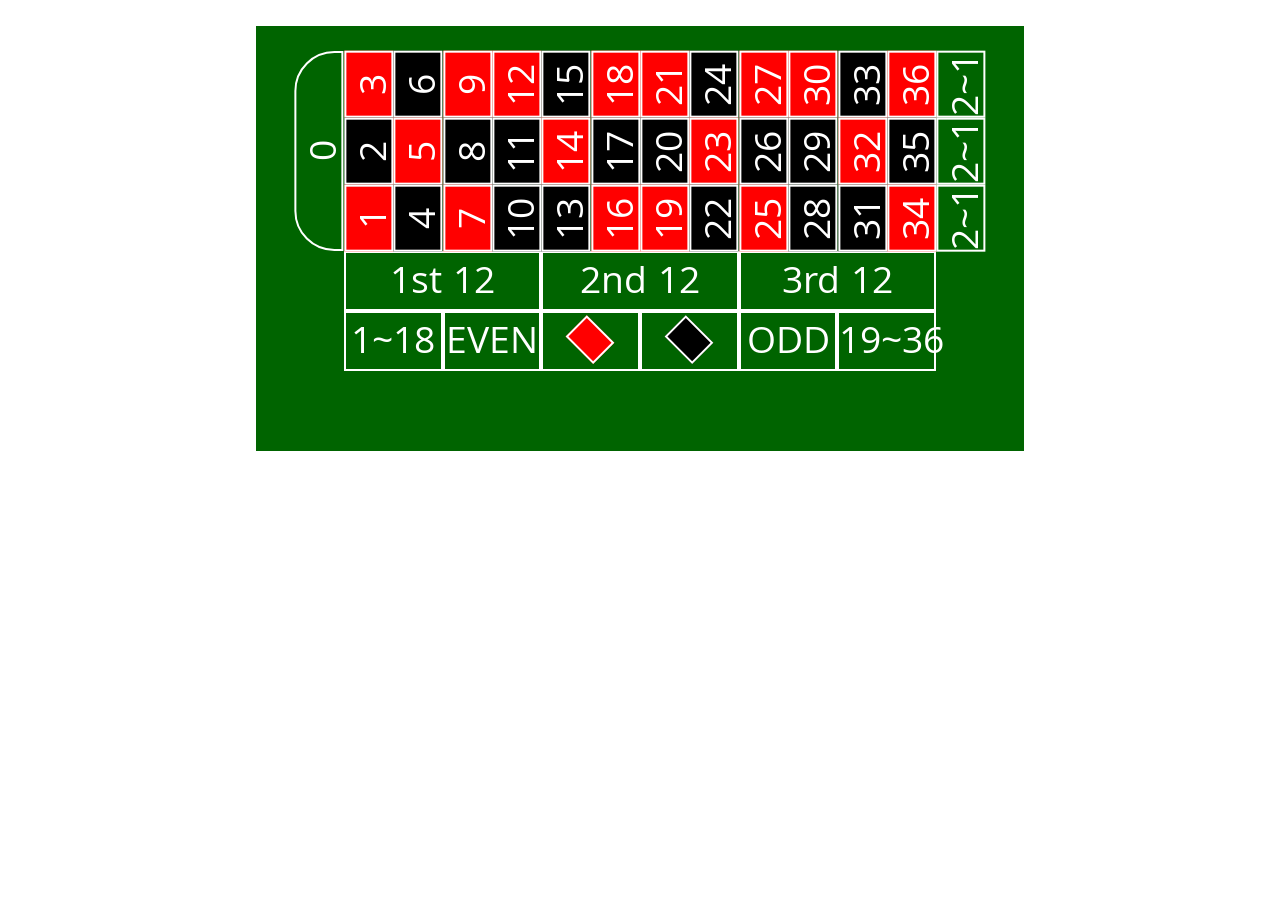
==== roulette.html @ 8b28914e "Верстка" ====
<!DOCTYPE html>
<html lang="ru">
  <head>
	  <meta charset="utf-8" />
     <link type="text/css" rel="stylesheet" href="style.css" />
     <link href="https://fonts.googleapis.com/css?family=Khula:400,600,700,800" rel="stylesheet">
   </head>
    <body>
      <section id="roulette">
        <div id="zero">
          <span>0</span>
        </div>
        <div class="red_num">
          <span>3</span>
        </div>
        <div class="black_num">
          <span>6</span>
        </div>
        <div class="red_num">
          <span>9</span>
        </div>
        <div class="red_num">
          <span>12</span>
        </div>
        <div class="black_num">
          <span>15</span>
        </div>
        <div class="red_num">
          <span>18</span>
        </div>
        <div class="red_num">
          <span>21</span>
        </div>
        <div class="black_num">
          <span>24</span>
        </div>
        <div class="red_num">
          <span>27</span>
        </div>
        <div class="red_num">
          <span>30</span>
        </div>
        <div class="black_num">
          <span>33</span>
        </div>
        <div class="red_num">
          <span>36</span>
        </div>
        <div class="two_to_one">
          <span>2~1</span>
        </div>
        <div class="black_num">
          <span>2</span>
        </div>
        <div class="red_num">
          <span>5</span>
        </div>
          <div class="black_num">
        <span>8</span>
        </div>
        <div class="black_num">
          <span>11</span>
        </div>
        <div class="red_num">
          <span>14</span>
        </div>
        <div class="black_num">
          <span>17</span>
        </div>
        <div class="black_num">
          <span>20</span>
        </div>
        <div class="red_num">
          <span>23</span>
        </div>
        <div class="black_num">
          <span>26</span>
        </div>
        <div class="black_num">
          <span>29</span>
        </div>
        <div class="red_num">
          <span>32</span>
        </div>
        <div class="black_num">
          <span>35</span>
        </div>
        <div class="two_to_one">
          <span>2~1</span>
        </div>
        <div class="red_num">
          <span>1</span>
        </div>
        <div class="black_num">
          <span>4</span>
        </div>
        <div class="red_num">
          <span>7</span>
        </div>
        <div class="black_num">
          <span>10</span>
        </div>
        <div class="black_num">
          <span>13</span>
        </div>
        <div class="red_num">
           <span>16</span>
        </div>
        <div class="red_num">
           <span>19</span>
        </div>
        <div class="black_num">
           <span>22</span>
        </div>
        <div class="red_num">
           <span>25</span>
        </div>
        <div class="black_num">
          <span>28</span>
        </div>
        <div class="black_num">
          <span>31</span>
        </div>
        <div class="red_num">
          <span>34</span>
        </div>
        <div class="two_to_one">
          <span>2~1</span>
        </div>
        <div class="first_dozen">
             <span>1st 12</span>
        </div>
        <div class="dozen">
             <span>2nd 12</span>
        </div>
        <div class="dozen">
             <span>3rd 12</span>
        </div>
        <div class="bottom_line">
          <div class="one_eighteen">
            <span>1~18</span>
          </div>
            <div class="even">
          <span>EVEN</span>
          </div>
          <div class="red">
            <div class="red_r">
            </div>
          </div>
          <div class="black">
          <div class="black_r">
            </div>
          </div>
          <div class="odd">
            <span>ODD</span>
          </div>
          <div class="nineteen_thirty_six">
            <span>19~36</span>
          </div>
        </div> 
             
        </section>
    </body>
</html>
---- style.css ----
body{
  margin:0 auto;
  padding:0;
  width:100%;
}
@media screen and (min-device-width: 1024px) {
    #roulette {
    height: 400px;
    width: 60%;
    max-width: 1000px;
    margin-top: 2%;
    margin-left: 20%;
    padding-left: 0;
    padding-top: 2%;
    float: left;
    background-color: darkgreen;
    position: relative;
    text-align: center;
    font-family: 'Khula', sans-serif;
    font-size: 250%;
}
}
@media screen and (max-device-width: 1023px) {
    #roulette {
    height: 400px;
    width: 60%;
    max-width: 1000px;
    margin-top: 2%;
    margin-left: 20%;
    padding-right: 2%;
    padding-left: 0;
    padding-top: 2%;
    float: left;
    background-color: darkgreen;
    position: relative;
    text-align: center;
    font-family: 'Khula', sans-serif;
    }
}
#zero {
    padding: 0;
    margin-left:5%;
    height:50%;
    width: 6.43%;
    border: 2px solid white ;
    writing-mode:tb-rl;
    -moz-transform: rotate(180deg);
    -webkit-transform: rotate(180deg);
    -o-transform: rotate(180deg);
    color:white;
    box-sizing: border-box;
    float:left;
    border-bottom-right-radius: 1em;
    border-top-right-radius: 1em;
  }
.red_num {
    height: 16.67%;
    width: 6.43%;
    border: 2px solid white ;
    writing-mode:tb-rl;
    -moz-transform: rotate(180deg);
    -webkit-transform: rotate(180deg);
    -o-transform: rotate(180deg);
    color:white;
    box-sizing: border-box;
    background-color: red;
    float: left;

}
.black_num{
    height: 16.67%;
    width: 6.43%;
    border: 2px solid white ;
    writing-mode:tb-rl;
    -moz-transform: rotate(180deg);
    -webkit-transform: rotate(180deg);
    -o-transform: rotate(180deg);
    color:white;
    box-sizing: border-box;
    background-color: black;
    float: left;
}
.two_to_one {
    height: 16.67%;
    width: 6.43%;
    border: 2px solid white ;
    writing-mode:tb-rl;
    -moz-transform: rotate(180deg);
    -webkit-transform: rotate(180deg);
    -o-transform: rotate(180deg);
    color:white;
    box-sizing: border-box;
    float: left;
}
.dozen {
    width: 25.72%;
    border: 2px solid white ;
    height: 15%;
    color:white;
    box-sizing: border-box;
    float: left;

}
.first_dozen {
    margin-left:11.43%;
    width: 25.72%;
    border: 2px solid white ;
    height: 15%;
    color:white;
    box-sizing: border-box;
    float: left;
}
.bottom_line {
    margin-left:11.43%;
    width: 77.16%;
    height: 15%;
    color:white;
    box-sizing: border-box;
    float: left;
}
.bottom_line .one_eighteen {
    border: 2px solid white;
    width: 16.66%;
    height: 100%;
    float: left;
    box-sizing: border-box;
}
.bottom_line .even {
    border: 2px solid white;
    width: 16.66%;
    height: 100%;
    float: left;
    box-sizing: border-box;
}
.bottom_line .red {
    border: 2px solid white;
    width: 16.66%;
    height: 100%;
    float: left;
    box-sizing: border-box;
}
.bottom_line .red .red_r {
   margin:7% 0 0 34%;
   width: 32%;
   height: 70%;
   box-sizing: border-box;
   border: 2px solid white;
   background-color: red;
   transform: rotate(-45deg);

}
.bottom_line .black {
    border: 2px solid white;
    width: 16.66%;
    height: 100%;
    float: left;
    box-sizing: border-box;
}
.bottom_line .black .black_r{
   margin:7% 0 0 34%;
   width: 32%;
   height: 70%;
   box-sizing: border-box;
   border: 2px solid white;
   background-color: black;
   transform: rotate(-45deg);
}
.bottom_line .odd {
    border: 2px solid white;
    width: 16.66%;
    height: 100%;
    float: left;
    box-sizing: border-box;
}
.bottom_line .nineteen_thirty_six{
    border: 2px solid white;
    width: 16.66%;
    height: 100%;
    float: left;
    box-sizing: border-box;
}
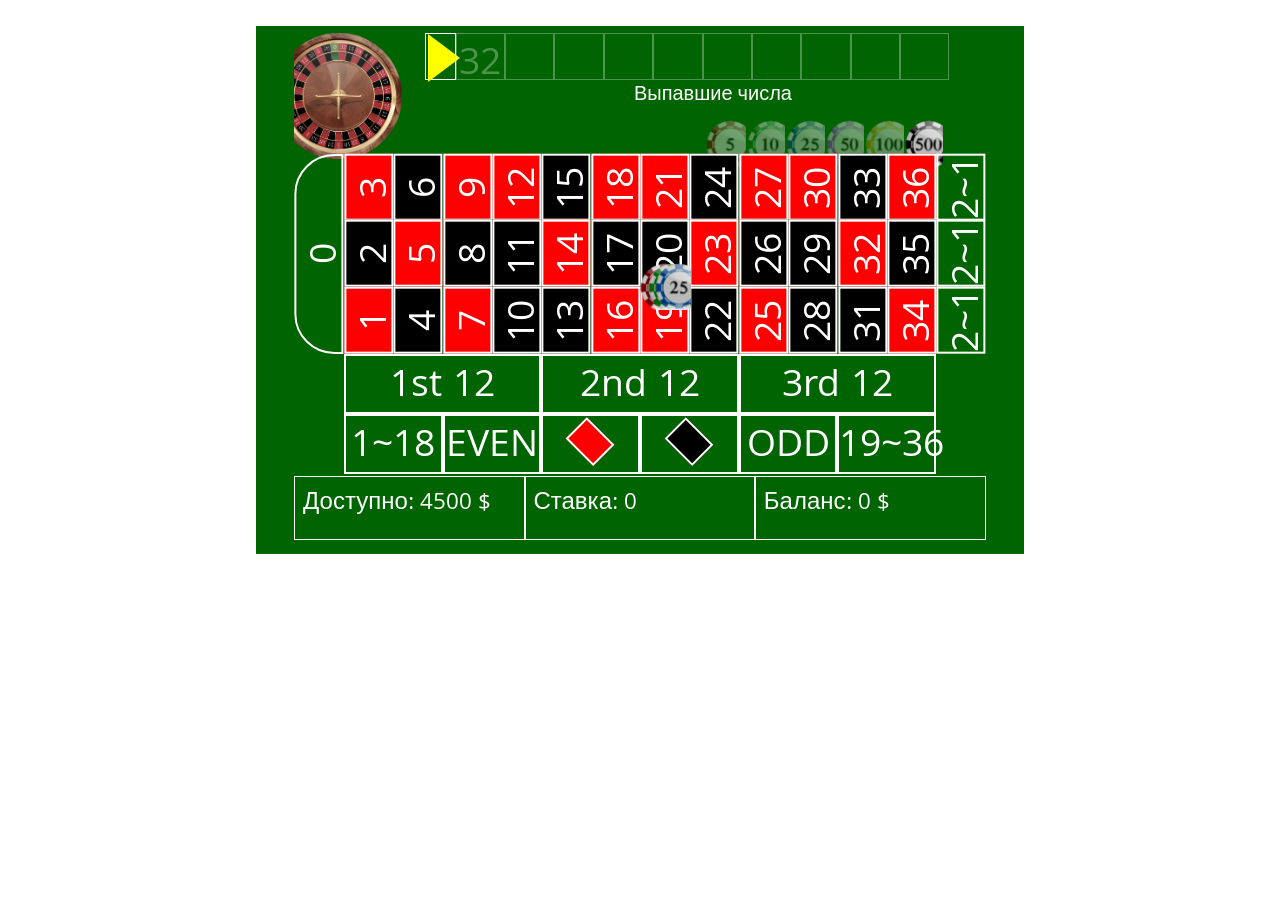
==== commit 054dc579: "Ставочное поле расширено" ====
--- a/roulette.html
+++ b/roulette.html
@@ -2,13 +2,68 @@
 <html lang="ru">
   <head>
 	  <meta charset="utf-8" />
-     <link type="text/css" rel="stylesheet" href="style.css" />
+     <link type="text/css" rel="stylesheet" href="css/style.css" />
      <link href="https://fonts.googleapis.com/css?family=Khula:400,600,700,800" rel="stylesheet">
+     <script type="text/javascript" src="js/ro.js"></script> 
    </head>
     <body>
-      <section id="roulette">
+         <section id="roulette">
+         <div class="chip_put">
+           <div>
+           </div>
+           <div>
+           </div>
+           <div>
+           </div>
+         </div>
+        <div id="top_block">
+          <div class="ropic">
+           </div>
+          <div class="switch">
+            <div class="triangle">
+            </div>
+          </div>
+          <div class="story">
+          32
+          </div>
+          <div class="story">
+          </div>
+          <div class="story">
+          </div>
+          <div class="story">
+          </div>
+          <div class="story">
+          </div>
+          <div class="story">
+          </div>
+          <div class="story">
+          </div>
+          <div class="story">
+          </div>
+          <div class="story">
+          </div>
+          <div class="story">
+          </div>
+          <div class="text">
+            <span>Выпавшие числа</span>
+          </div>
+          <div class="chips">
+            <div>
+            </div>
+            <div>
+            </div>
+             <div>
+            </div>
+             <div>
+            </div>
+             <div>
+            </div>
+             <div>
+            </div>
+          </div>
+          </div>
         <div id="zero">
-          <span>0</span>
+            <span>0</span>
         </div>
         <div class="red_num">
           <span>3</span>
@@ -158,7 +213,17 @@
             <span>19~36</span>
           </div>
         </div> 
-             
+        <div id="bottom_block">
+          <div class="credit">
+           <span>Доступно: <script> document.write (iCredit + ' $') </script> </span>
+          </div>
+          <div class="bet">
+          <span> Ставка: <script> document.write (iBet) </script> </span>
+          </div>
+          <div class="balance">
+          <span>Баланс: <script> document.write (iBalance + ' $') </script></span>
+          </div>
+        </div>    
         </section>
     </body>
 </html>
--- a/css/style.css
+++ b/css/style.css
@@ -0,0 +1,254 @@
+body{
+  margin:0 auto;
+  padding:0;
+  width:100%;
+}
+@media screen and (min-device-width: 1024px) {
+    #roulette {
+    height: 400px;
+    width: 60%;
+    max-width: 1000px;
+    margin-top: 2%;
+    margin-left: 20%;
+    padding-left: 0;
+    padding-top: 10%;
+    float: left;
+    background-color: darkgreen;
+    position: relative;
+    text-align: center;
+    font-family: 'Khula', sans-serif;
+    font-size: 250%;
+    }
+}
+@media screen and (max-device-width: 1023px) {
+    #roulette {
+    height: 300px;
+    width: 60%;
+    max-width: 600px;
+    margin-top: 2%;
+    margin-left: 20%;
+    padding-right: 2%;
+    padding-left: 2%;
+    padding-top: 10%;
+    float: left;
+    background-color: darkgreen;
+    position: relative;
+    text-align: center;
+    font-family: 'Khula', sans-serif;
+    }
+}
+#top_block {
+    top: 0%;
+    bottom: -1%;
+    width: 100%;
+    height: 25%;
+    box-sizing: border-box;
+    float: left;
+    position: absolute;
+}
+
+#top_block .ropic{
+    margin-top: 1%;
+    margin-left: 5%;
+    padding: 0;
+    box-sizing: border-box;
+    height: 95%;
+    width: 14%;
+    float:left;
+    background: url(../img/ruleta.png) 100% no-repeat;
+    background-size: cover; 
+}
+#top_block .story, .switch{
+    margin-top: 1%;
+    height: 35.67%;
+    width: 6.43%;
+    border: 1px solid white ;
+    color:white;
+    box-sizing: border-box;
+    float: left;
+    opacity: 0.3;
+}
+#top_block .switch{
+    margin-left: 3%;
+    width: 4%;
+    opacity: 1;
+}
+#top_block .switch .triangle {
+    margin-left: 8%;
+    border: 0.6em solid transparent; 
+    border-left: 0.8em solid yellow;
+}
+#top_block .text {
+    color:white;
+    font-size: 50%;
+    text-align: center;
+   }
+#top_block .chips{
+    margin-top: 0;
+    margin-top: 1%;
+    margin-right: 1%;
+    margin-bottom: 0; 
+    height: 35.67%;
+    }
+#top_block .chips >div{
+   float: left;
+   width: 5.2%; 
+   height: 99%;
+   opacity: 0.5;
+}
+#top_block .chips >div:first-child{
+  margin-left:40%;
+  background-image: url(../img/chips.png);
+  background-position: -1px -1px;
+}
+#top_block .chips >div:nth-child(2){
+  background-image: url(../img/chips.png);
+  background-position: -50px -1px;
+}
+#top_block .chips >div:nth-child(3){
+  background-image: url(../img/chips.png);
+  background-position: -100px -1px;
+}
+#top_block .chips >div:nth-child(4){
+  background-image: url(../img/chips.png);
+  background-position: -150px -1px;
+}
+#top_block .chips >div:nth-child(5){
+  background-image: url(../img/chips.png);
+  background-position: -200px -1px;
+}
+#top_block .chips >div:nth-child(6){
+  background-image: url(../img/chips.png);
+  background-position: -250px -1px;
+  opacity: 1;
+}
+.chip_put {
+    position: absolute;
+    top: 45%;
+    left: 50%;
+    width: 6%;
+    height:10%;
+}
+.chip_put > div{
+   width: 80%; 
+   height: 88%;
+   position: relative;
+   z-index: 1;
+}
+.chip_put >div:first-child{
+  background-image: url(../img/chips.png);
+  background-position: -1px -1px;
+}
+.chip_put >div:nth-child(2){
+  position: absolute;
+  top:0;
+  left:15%;
+  background-image: url(../img/chips.png);
+  background-position: -50px -1px;
+  z-index: 2;
+}
+.chip_put >div:nth-child(3){
+  position: absolute;
+  top:0;
+  left:30%;
+  background-image: url(../img/chips.png);
+  background-position: -100px -1px;
+  z-index: 3;
+}
+#zero {
+    padding: 0;
+    margin-left:5%;
+    height:50%;
+    width: 6.43%;
+    border: 2px solid white ;
+    writing-mode:tb-rl;
+    -moz-transform: rotate(180deg);
+    -webkit-transform: rotate(180deg);
+    -o-transform: rotate(180deg);
+    transform: rotate(180deg);
+    color:white;
+    box-sizing: border-box;
+    float:left;
+    border-bottom-right-radius: 1em;
+    border-top-right-radius: 1em;
+ }
+.red_num, .black_num, .two_to_one {
+    height: 16.67%;
+    width: 6.43%;
+    border: 2px solid white ;
+    writing-mode:tb-rl;
+    -moz-transform: rotate(180deg);
+    -webkit-transform: rotate(180deg);
+    -o-transform: rotate(180deg);
+    transform: rotate(180deg);
+    color:white;
+    box-sizing: border-box;
+    float: left;
+}
+.red_num {
+     background-color: red;
+}
+.black_num{
+     background-color: black;
+    }
+.dozen, .first_dozen {
+    width: 25.72%;
+    border: 2px solid white ;
+    height: 15%;
+    color:white;
+    box-sizing: border-box;
+    float: left;
+
+}
+.first_dozen {
+    margin-left:11.43%;
+}
+.bottom_line {
+    margin-left:11.43%;
+    margin-right: 5%; 
+    width: 77.16%;
+    height: 15%;
+    color:white;
+    box-sizing: border-box;
+    float: left;
+}
+.bottom_line .one_eighteen, .bottom_line .even, .bottom_line .red, .bottom_line .black, .bottom_line .odd, .bottom_line .nineteen_thirty_six  {
+    border: 2px solid white;
+    width: 16.66%;
+    height: 100%;
+    float: left;
+    box-sizing: border-box;
+}
+.bottom_line .red .red_r, .bottom_line .black .black_r  {
+   margin:7% 0 0 34%;
+   width: 32%;
+   height: 70%;
+   box-sizing: border-box;
+   border: 2px solid white;
+   transform: rotate(-45deg);
+}
+.bottom_line .red .red_r {
+  background-color: red;
+}
+.bottom_line .black .black_r{
+   background-color: black;
+   }
+#bottom_block{
+    width: 100%;
+    height:20%;
+    margin: 5%;
+    }
+#bottom_block .credit, .bet, .balance {
+    float: left;
+    margin-top: 0.3%;
+    padding: 1%;
+    box-sizing: border-box;
+    width: 30%;
+    height: 80%;
+    border: 1px solid white;
+    color: white;
+    font-size: 60%;
+    text-align: left;
+}
+
+
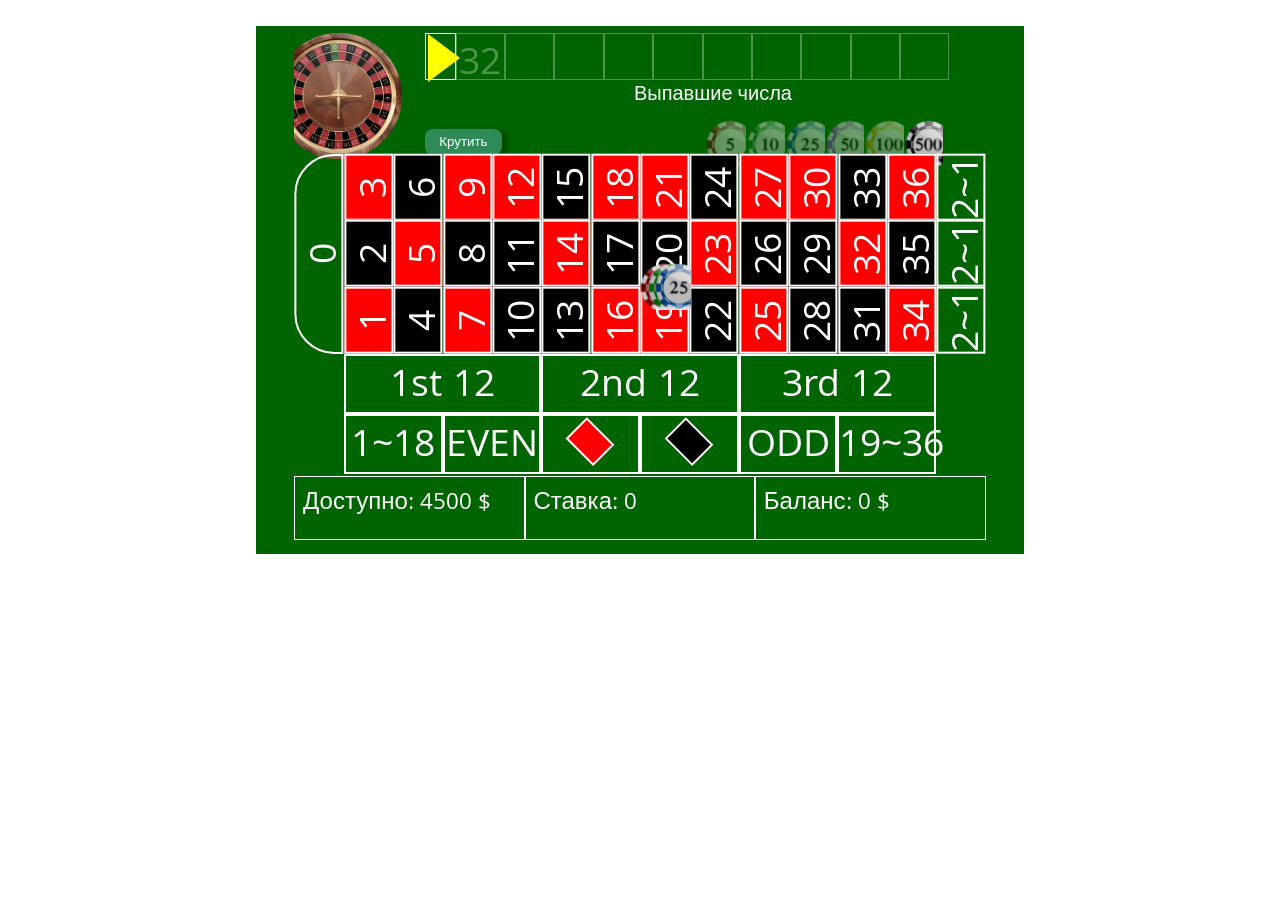
==== commit 018a5b88: "Реализовано выпадение случайных чисел" ====
--- a/roulette.html
+++ b/roulette.html
@@ -61,6 +61,7 @@
              <div>
             </div>
           </div>
+          <button class ="button" onclick="countNum ()"> Крутить </button>
           </div>
         <div id="zero">
             <span>0</span>
--- a/css/style.css
+++ b/css/style.css
@@ -82,7 +82,7 @@
     color:white;
     font-size: 50%;
     text-align: center;
-   }
+}
 #top_block .chips{
     margin-top: 0;
     margin-top: 1%;
@@ -90,6 +90,20 @@
     margin-bottom: 0; 
     height: 35.67%;
     }
+#top_block .button {
+  float: left;
+  margin-left:22%;
+  margin-top: -5%;
+  width: 10%;
+  height: 20%;
+  color: white;
+  background-color: #2E8B57;
+  cursor: pointer;
+  outline: none;
+  border:0;
+  border-radius: 8px;
+  box-shadow: 5px 2px 5px rgba(0,0,0,.3);
+}
 #top_block .chips >div{
    float: left;
    width: 5.2%; 
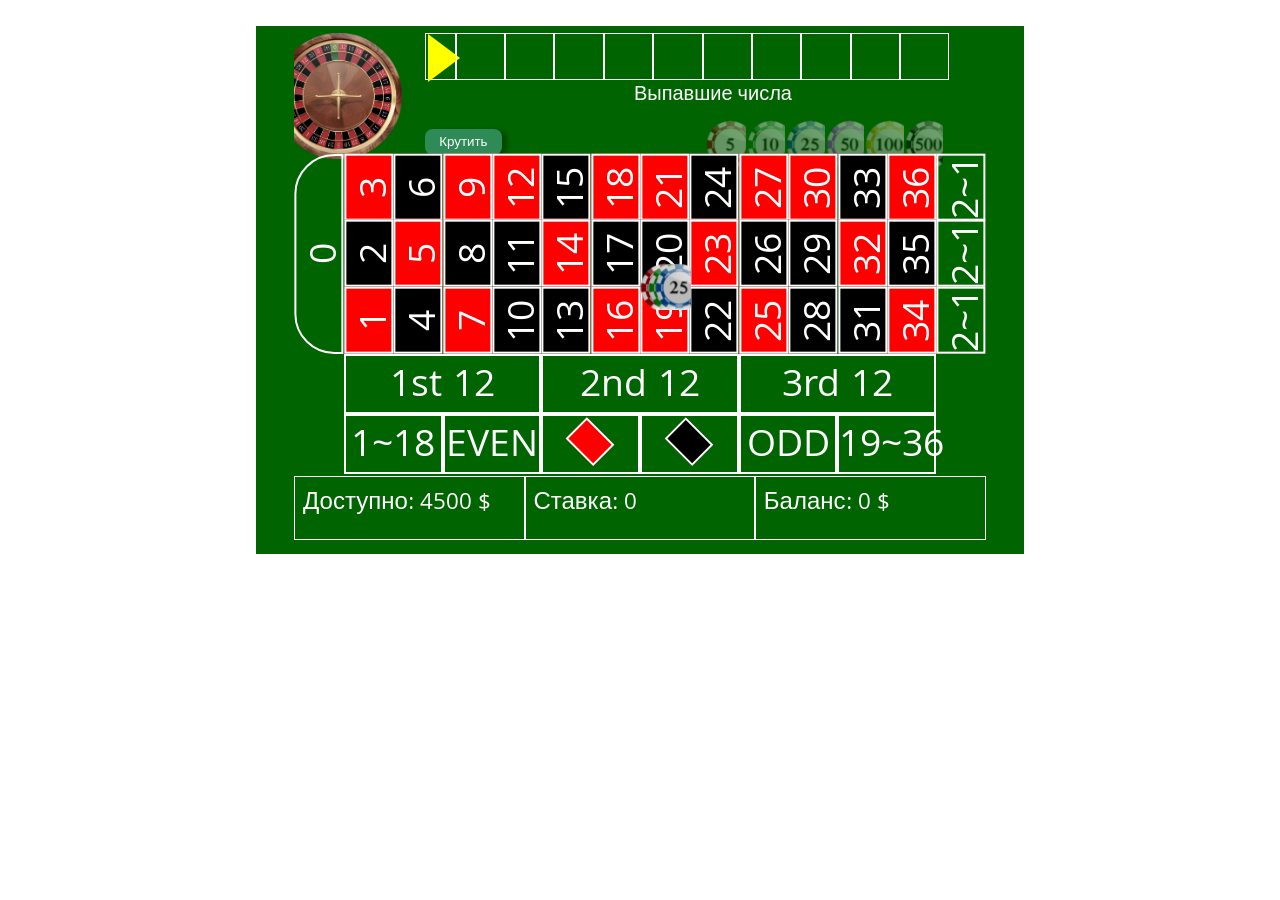
==== commit 21f70222: "Update #4" ====
--- a/roulette.html
+++ b/roulette.html
@@ -23,42 +23,41 @@
             <div class="triangle">
             </div>
           </div>
-          <div class="story">
-          32
-          </div>
-          <div class="story">
-          </div>
-          <div class="story">
-          </div>
-          <div class="story">
-          </div>
-          <div class="story">
-          </div>
-          <div class="story">
-          </div>
-          <div class="story">
-          </div>
-          <div class="story">
-          </div>
-          <div class="story">
-          </div>
-          <div class="story">
+          <div class="story" id="1">
+          </div>
+          <div class="story" id="2">
+          </div>
+          <div class="story" id="3">
+          </div>
+          <div class="story" id="4">
+          </div>
+          <div class="story" id="5">
+          </div>
+          <div class="story" id="6">
+          </div>
+          <div class="story" id="7">
+          </div>
+          <div class="story" id="8">
+          </div>
+          <div class="story" id="9">
+          </div>
+          <div class="story" id="10">
           </div>
           <div class="text">
             <span>Выпавшие числа</span>
           </div>
           <div class="chips">
-            <div>
-            </div>
-            <div>
-            </div>
-             <div>
-            </div>
-             <div>
-            </div>
-             <div>
-            </div>
-             <div>
+            <div id="ch" onclick="act ('ch')">
+            </div>
+            <div id="ch1" onclick="act ('ch1')">
+            </div>
+             <div id="ch2" onclick="act ('ch2')">
+            </div>
+             <div id="ch3" onclick="act ('ch3')">
+            </div>
+             <div id="ch4" onclick="act ('ch4')">
+            </div>
+             <div id="ch5" onclick="act ('ch5')">
             </div>
           </div>
           <button class ="button" onclick="countNum ()"> Крутить </button>
--- a/css/style.css
+++ b/css/style.css
@@ -66,7 +66,6 @@
     color:white;
     box-sizing: border-box;
     float: left;
-    opacity: 0.3;
 }
 #top_block .switch{
     margin-left: 3%;
@@ -134,8 +133,7 @@
 #top_block .chips >div:nth-child(6){
   background-image: url(../img/chips.png);
   background-position: -250px -1px;
-  opacity: 1;
-}
+  }
 .chip_put {
     position: absolute;
     top: 45%;
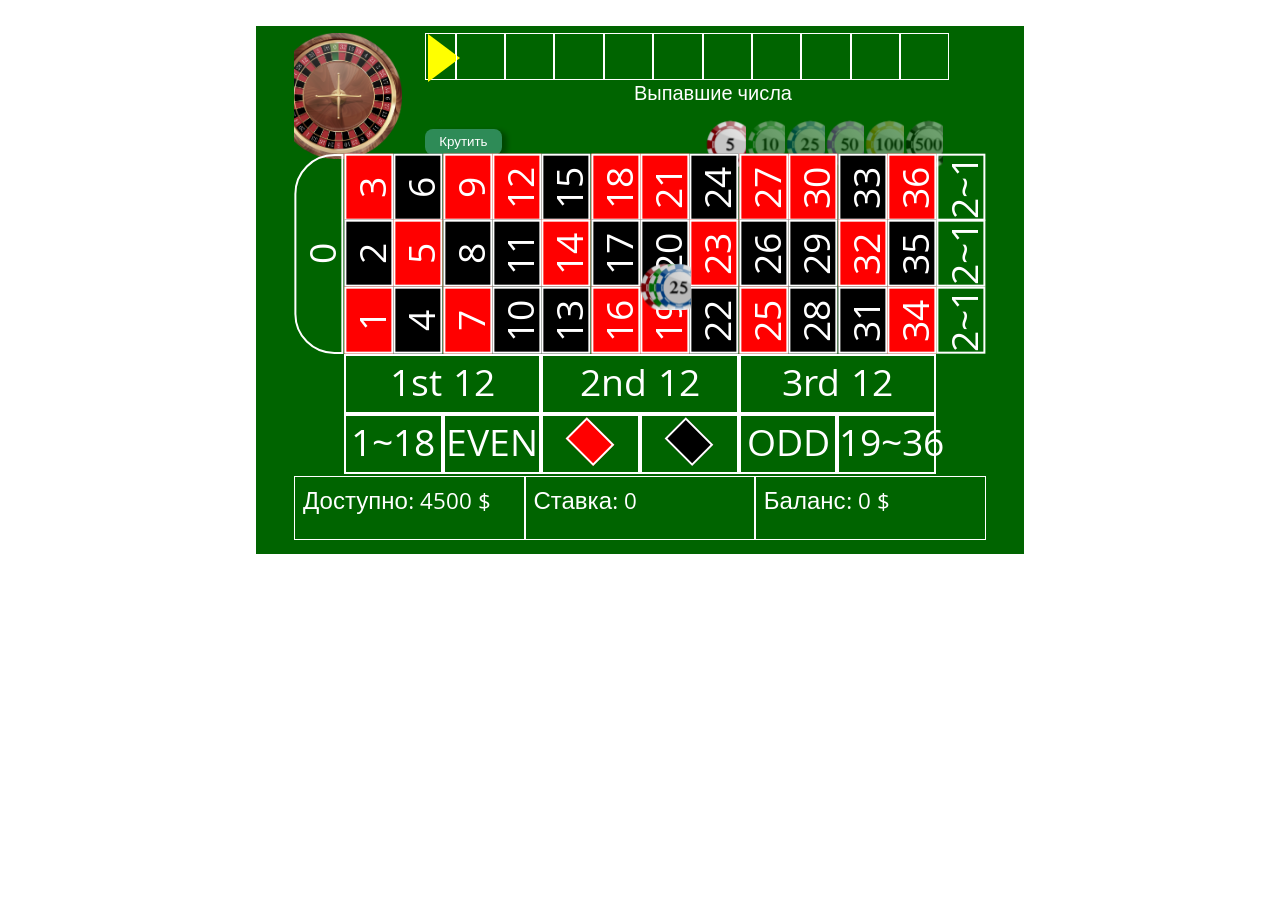
==== commit d36f814c: "Update" ====
--- a/roulette.html
+++ b/roulette.html
@@ -4,8 +4,8 @@
 	  <meta charset="utf-8" />
      <link type="text/css" rel="stylesheet" href="css/style.css" />
      <link href="https://fonts.googleapis.com/css?family=Khula:400,600,700,800" rel="stylesheet">
-     <script type="text/javascript" src="js/ro.js"></script> 
-   </head>
+     <script type="text/javascript" src="js/ro.js"></script>
+    </head>
     <body>
          <section id="roulette">
          <div class="chip_put">
@@ -47,17 +47,17 @@
             <span>Выпавшие числа</span>
           </div>
           <div class="chips">
-            <div id="ch" onclick="act ('ch')">
-            </div>
-            <div id="ch1" onclick="act ('ch1')">
-            </div>
-             <div id="ch2" onclick="act ('ch2')">
-            </div>
-             <div id="ch3" onclick="act ('ch3')">
-            </div>
-             <div id="ch4" onclick="act ('ch4')">
-            </div>
-             <div id="ch5" onclick="act ('ch5')">
+            <div id="ch" data-rating="5" class="active_chip">
+            </div>
+            <div id="ch1" data-rating="10" class="chip">
+            </div>
+             <div id="ch2" data-rating="25" class="chip">
+            </div>
+             <div id="ch3" data-rating="50" class="chip">
+            </div>
+             <div id="ch4" data-rating="100" class="chip">
+            </div>
+             <div id="ch5" data-rating="500" class="chip">
             </div>
           </div>
           <button class ="button" onclick="countNum ()"> Крутить </button>
--- a/css/style.css
+++ b/css/style.css
@@ -82,13 +82,13 @@
     font-size: 50%;
     text-align: center;
 }
-#top_block .chips{
+.chips{
     margin-top: 0;
     margin-top: 1%;
     margin-right: 1%;
     margin-bottom: 0; 
     height: 35.67%;
-    }
+ }
 #top_block .button {
   float: left;
   margin-left:22%;
@@ -103,11 +103,16 @@
   border-radius: 8px;
   box-shadow: 5px 2px 5px rgba(0,0,0,.3);
 }
-#top_block .chips >div{
+#top_block .chips .active_chip{
+    opacity: 1;
+}
+#top_block .chips .chip{
+    opacity: 0.5;
+}
+#top_block .chips #ch, #ch1, #ch2, #ch3, #ch4, #ch5{
    float: left;
    width: 5.2%; 
    height: 99%;
-   opacity: 0.5;
 }
 #top_block .chips >div:first-child{
   margin-left:40%;
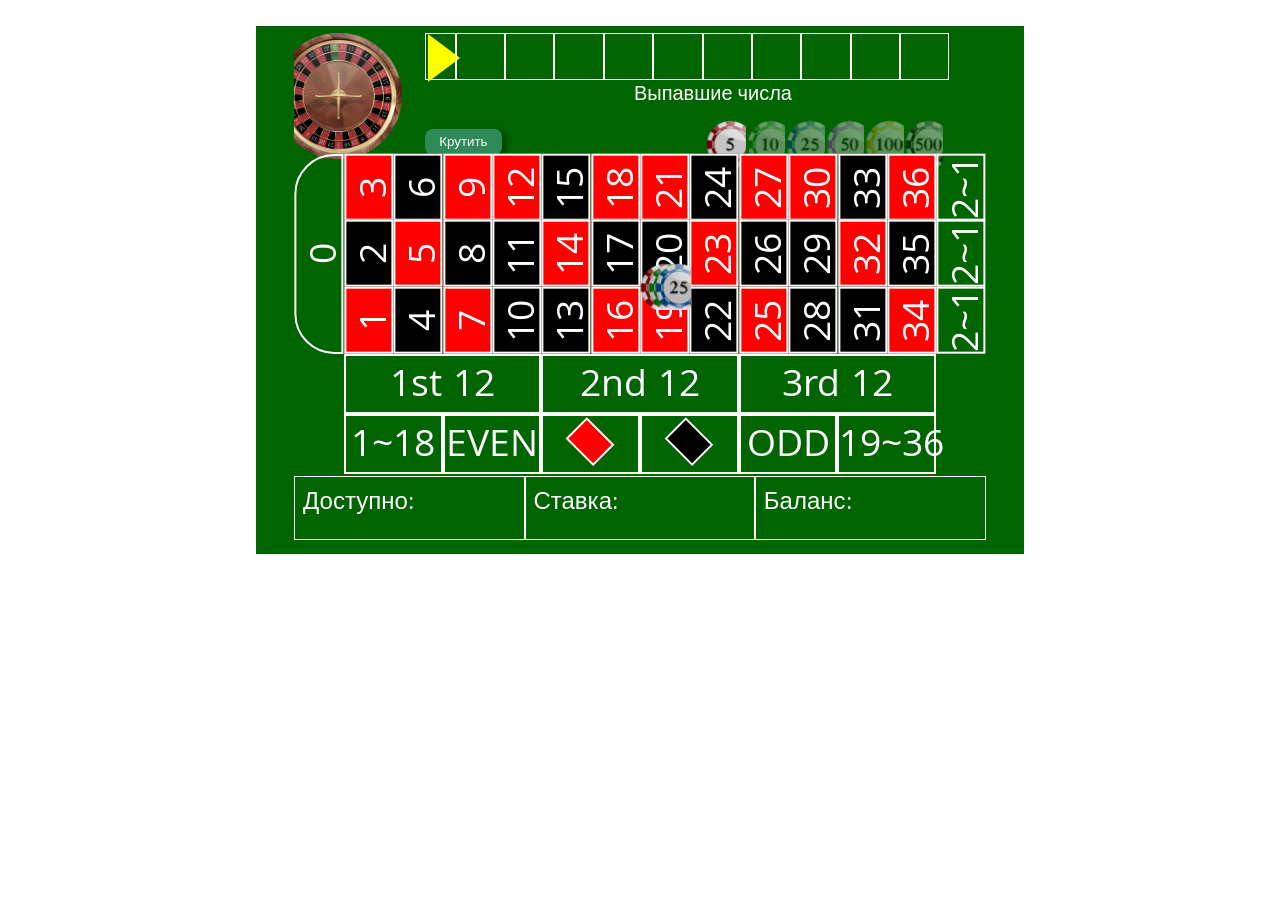
==== commit 5a8cd301: "Переносим подключение ro.js в конец body" ====
--- a/roulette.html
+++ b/roulette.html
@@ -4,7 +4,6 @@
 	  <meta charset="utf-8" />
      <link type="text/css" rel="stylesheet" href="css/style.css" />
      <link href="https://fonts.googleapis.com/css?family=Khula:400,600,700,800" rel="stylesheet">
-     <script type="text/javascript" src="js/ro.js"></script>
     </head>
     <body>
          <section id="roulette">
@@ -225,5 +224,6 @@
           </div>
         </div>    
         </section>
+	<script type="text/javascript" src="js/ro.js"></script>
     </body>
-</html>+</html>
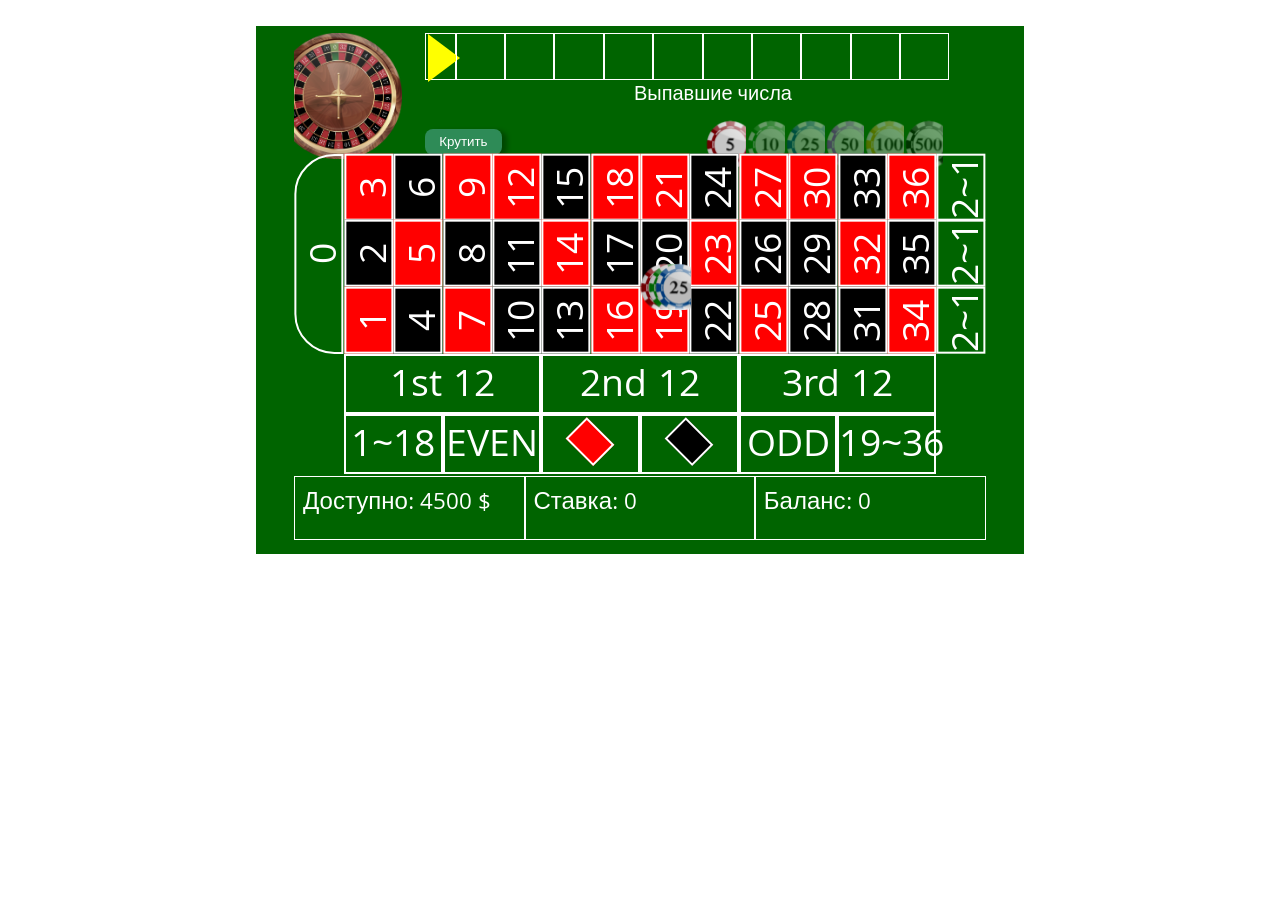
==== commit 89ec7c86: "Реализована смена активной фишки" ====
--- a/roulette.html
+++ b/roulette.html
@@ -3,8 +3,9 @@
   <head>
 	  <meta charset="utf-8" />
      <link type="text/css" rel="stylesheet" href="css/style.css" />
-     <link href="https://fonts.googleapis.com/css?family=Khula:400,600,700,800" rel="stylesheet">
-    </head>
+     <link href="https://fonts.googleapis.com/css?family=Khula:400,600,700,800" rel="stylesheet"/>
+     <title>Рулетка</title>
+     </head>
     <body>
          <section id="roulette">
          <div class="chip_put">
@@ -214,16 +215,16 @@
         </div> 
         <div id="bottom_block">
           <div class="credit">
-           <span>Доступно: <script> document.write (iCredit + ' $') </script> </span>
-          </div>
+           
+         </div>
           <div class="bet">
-          <span> Ставка: <script> document.write (iBet) </script> </span>
+          
           </div>
           <div class="balance">
-          <span>Баланс: <script> document.write (iBalance + ' $') </script></span>
+          
           </div>
         </div>    
         </section>
-	<script type="text/javascript" src="js/ro.js"></script>
+        <script type="text/javascript" src="js/ro.js"></script>
     </body>
-</html>
+</html>
